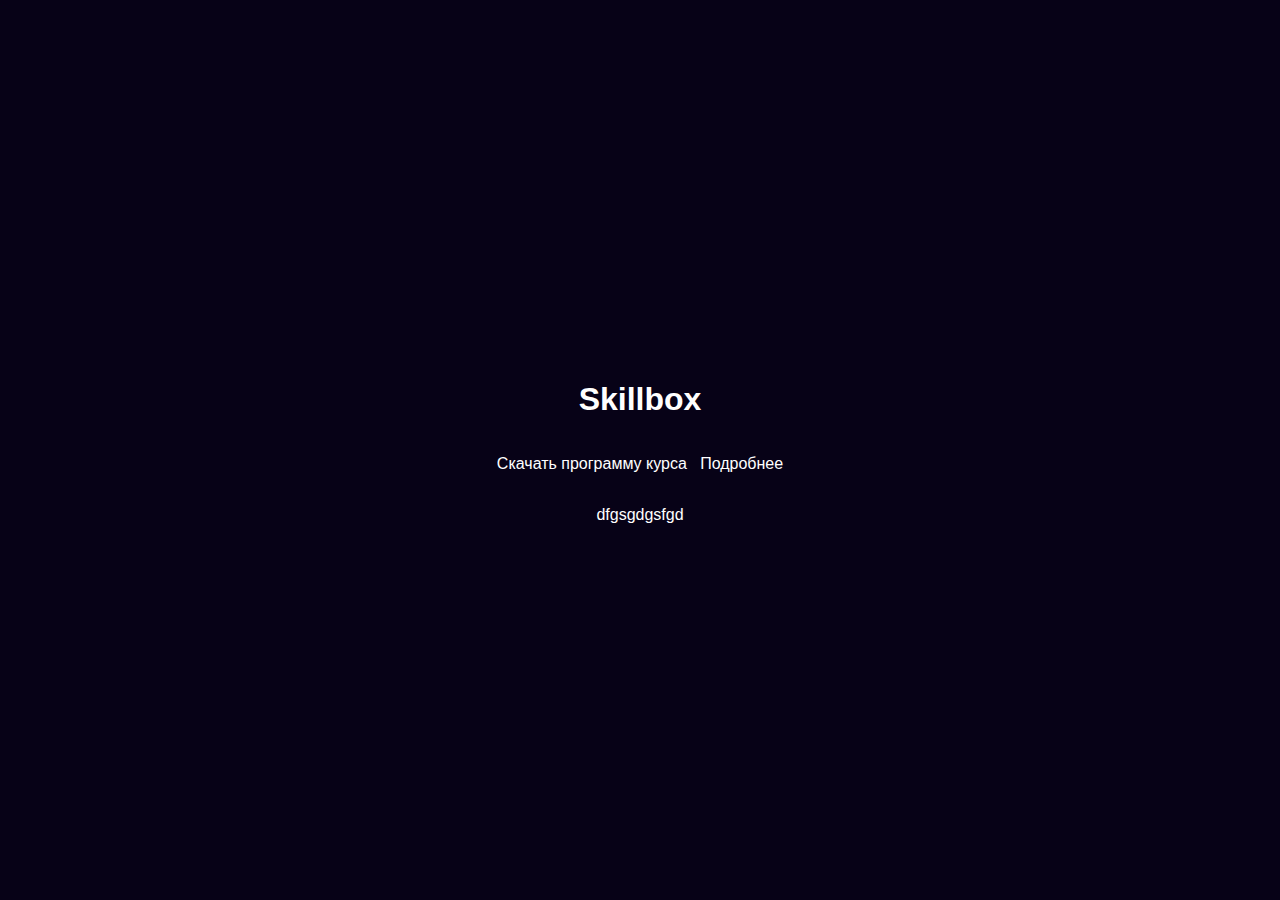
==== index.html @ 5cd2bcd2 "Добавление файлов" ====
<!DOCTYPE html>
<html lang="ru">
<head>
  <meta charset="UTF-8">
  <meta http-equiv="X-UA-Compatible" content="IE=edge">
  <meta name="viewport" content="width=device-width, initial-scale=1.0">
  <title>Home work #2 page 1</title>
  <link rel="stylesheet" href="/css/normalize.css">
  <link rel="stylesheet" href="/css/style.css">
</head>
<body>
  <div class="main-content">
    <h1 class="logo"><a href="https://skillbox.ru/" target="_blank">Skillbox</a></h1>
  <p>
    <a href="/docs/Skillbox_Layout.docx" download="">Скачать программу курса</a>
    &nbsp;
    <a href="/program.html">Подробнее</a>
      
  </p>
  <p>
    <a href="#">dfgsgdgsfgd</a>
  </p>
  </div>
</body>
</html>
---- css/style.css ----
html {
	box-sizing: border-box;
}

*,
*::before,
*::after {
	box-sizing: inherit;
}

a {
	color: inherit;
	text-decoration: none;
}

img {
	max-width: 100%;
}

body {
	font-family: 'font', sans-serif;
}


.main__table {
  border: 1px solid #000;
  border-collapse: collapse;
}

.main__table th, tr, td {
  border: 1px solid #000;
  padding: 5px 5px;
}

.main-content{
  display: flex;

  flex-direction: column;

  align-items: center;

  justify-content: center;

  min-height: 100vh;

  color: #fff;

  background-color: #070217;
}
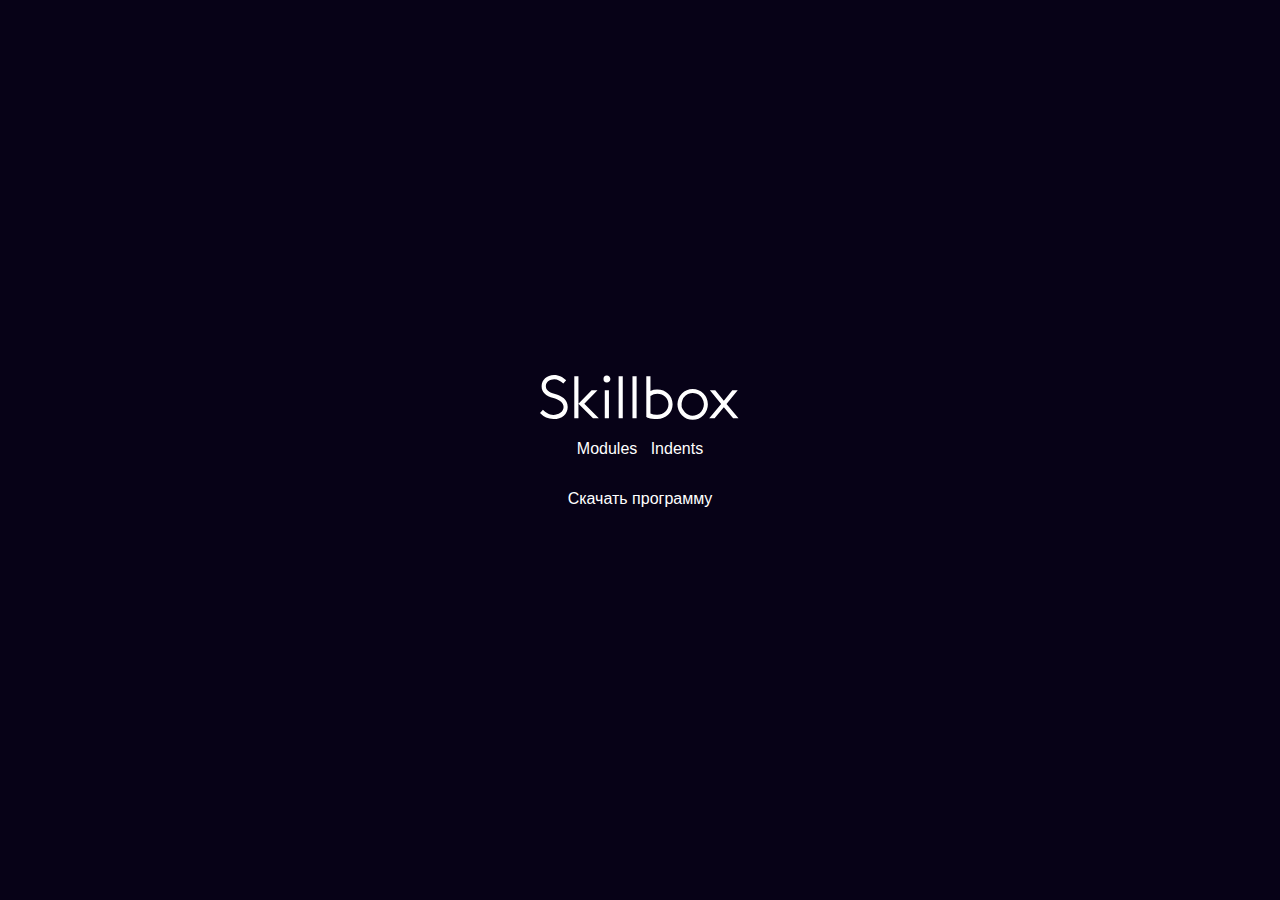
==== commit 6cac7674: "начало" ====
--- a/index.html
+++ b/index.html
@@ -4,21 +4,24 @@
   <meta charset="UTF-8">
   <meta http-equiv="X-UA-Compatible" content="IE=edge">
   <meta name="viewport" content="width=device-width, initial-scale=1.0">
-  <title>Home work #2 page 1</title>
+  <title>Home work #3 page 1</title>
   <link rel="stylesheet" href="/css/normalize.css">
   <link rel="stylesheet" href="/css/style.css">
 </head>
 <body>
   <div class="main-content">
-    <h1 class="logo"><a href="https://skillbox.ru/" target="_blank">Skillbox</a></h1>
+    <a 
+      href="https://skillbox.ru/" target="_blank">
+      <img class="img_logo"  src="/image/icon.svg" width="200" alt="skillbox-logo">
+    </a>
   <p>
-    <a href="/docs/Skillbox_Layout.docx" download="">Скачать программу курса</a>
+    <a href="#" download="">Modules</a>
     &nbsp;
-    <a href="/program.html">Подробнее</a>
+    <a href="#">Indents</a>
       
   </p>
   <p>
-    <a href="#">dfgsgdgsfgd</a>
+    <a href="#">Скачать программу</a>
   </p>
   </div>
 </body>
--- a/css/style.css
+++ b/css/style.css
@@ -43,9 +43,14 @@
 
   min-height: 100vh;
 
-  color: #fff;
+  color: rgb(255, 255, 255);
 
   background-color: #070217;
 }
+/* .img_logo{
+  display: fill;
+  fill: rgb(197, 118, 118);
+
+} */
  
 
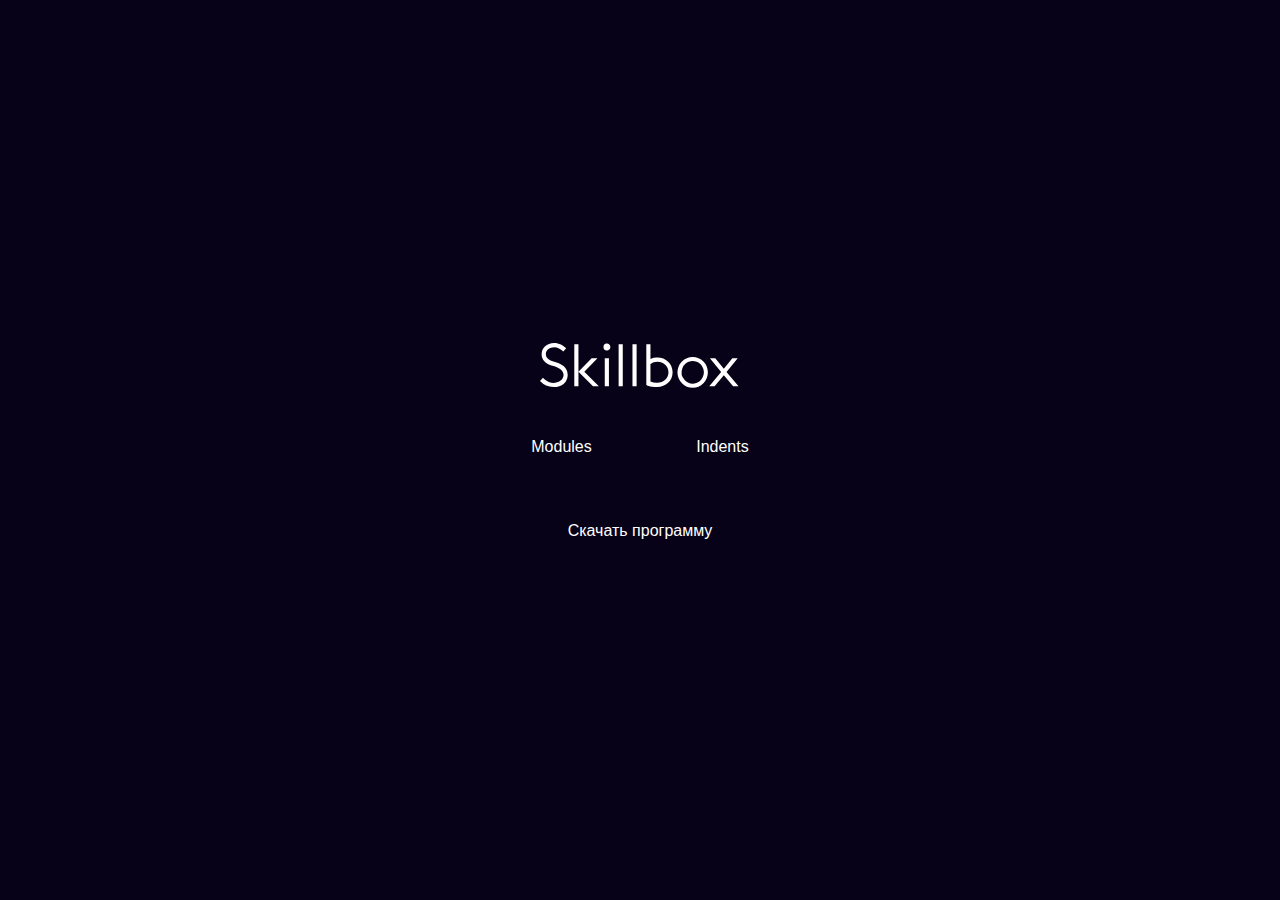
==== commit 426d9fa8: "21062021" ====
--- a/index.html
+++ b/index.html
@@ -12,16 +12,16 @@
   <div class="main-content">
     <a 
       href="https://skillbox.ru/" target="_blank">
-      <img class="img_logo"  src="/image/icon.svg" width="200" alt="skillbox-logo">
+      <img class="img-logo"  src="/image/icon.svg" width="200" alt="skillbox-logo">
     </a>
-  <p>
-    <a href="#" download="">Modules</a>
-    &nbsp;
+  <div class="img-logo">
+    <a class="index-link" href="#" >Modules</a>
+    
     <a href="#">Indents</a>
       
-  </p>
+  </div>
   <p>
-    <a href="#">Скачать программу</a>
+    <a href="/docs/Skillbox_Layout.docx" download="">Скачать программу</a>
   </p>
   </div>
 </body>
--- a/css/style.css
+++ b/css/style.css
@@ -46,11 +46,14 @@
   color: rgb(255, 255, 255);
 
   background-color: #070217;
+  
 }
-/* .img_logo{
-  display: fill;
-  fill: rgb(197, 118, 118);
+.img-logo{
+  display: block;
+  margin-bottom: 50px;
+}
+.index-link{
+  margin-right: 100px;
 
-} */
- 
+}
 
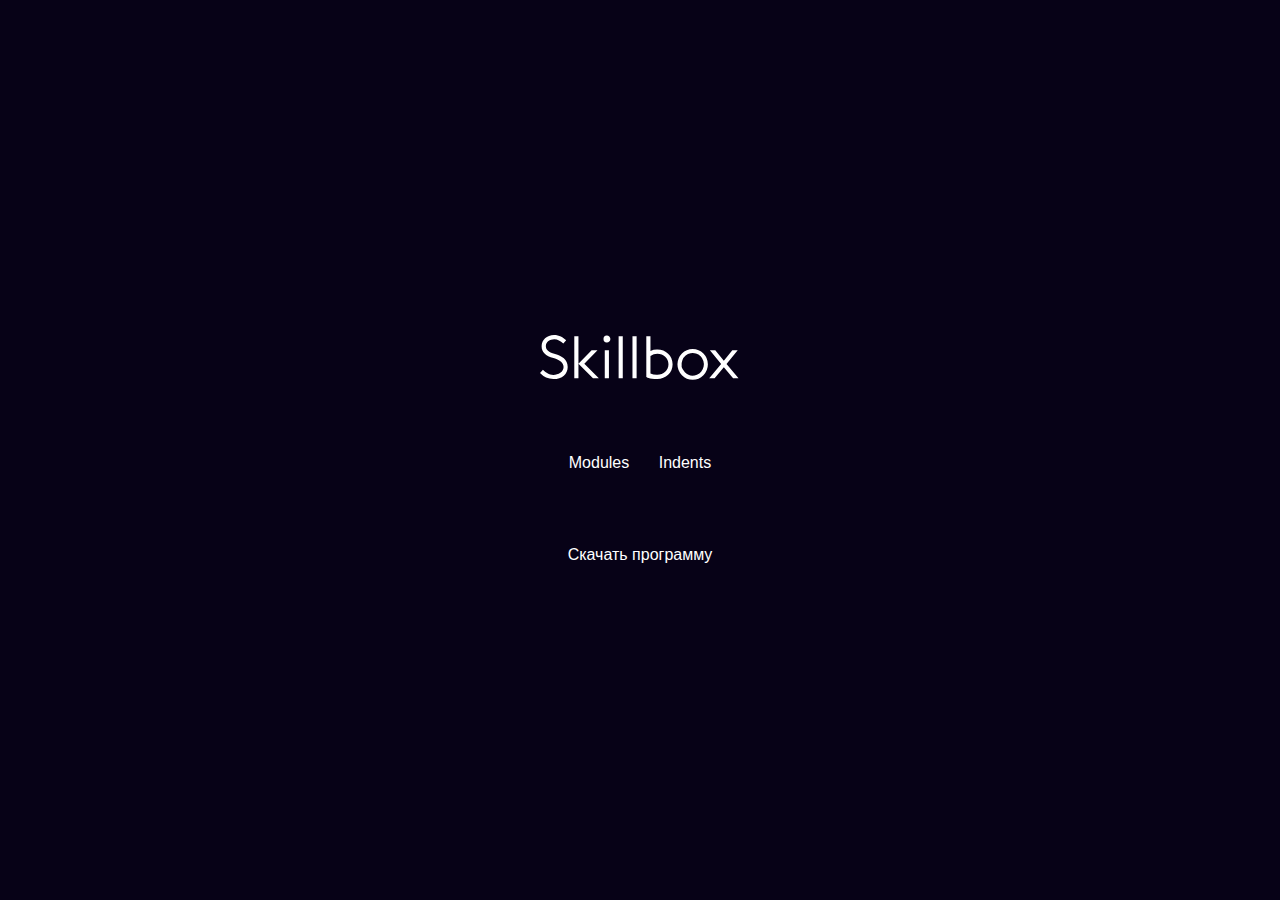
==== commit ee7f2b4f: "22062021" ====
--- a/index.html
+++ b/index.html
@@ -10,19 +10,16 @@
 </head>
 <body>
   <div class="main-content">
-    <a 
-      href="https://skillbox.ru/" target="_blank">
+    <a href="https://skillbox.ru/" target="_blank">
       <img class="img-logo"  src="/image/icon.svg" width="200" alt="skillbox-logo">
     </a>
-  <div class="img-logo">
-    <a class="index-link" href="#" >Modules</a>
-    
-    <a href="#">Indents</a>
-      
-  </div>
-  <p>
-    <a href="/docs/Skillbox_Layout.docx" download="">Скачать программу</a>
-  </p>
+    <div class="index-link">
+      <a  href="program.html" >Modules</a>
+      <a href="article.html">Indents</a>
+    </div>
+    <div>
+      <a href="/docs/skillbox.docx" download="">Скачать программу</a>
+    </div>
   </div>
 </body>
 </html>
--- a/css/style.css
+++ b/css/style.css
@@ -46,14 +46,33 @@
   color: rgb(255, 255, 255);
 
   background-color: #070217;
-  
+
 }
 .img-logo{
   display: block;
   margin-bottom: 50px;
 }
 .index-link{
-  margin-right: 100px;
+  display: inline-block;
+  margin-bottom: 50px;
+  padding: 24px 49px;
 
 }
+.index-link a:not(:last-child){
+  margin-right: 25px;
+}
 
+.container{
+  margin: 0 auto;
+padding: 80px 0;
+width: 1170px;
+}
+.container p{
+  padding: 0px 500px 0px 0px;
+}
+.box-1{
+  display: inline-block;
+  background-color: gray;
+  padding: 0px 20px;
+  border-radius: 20px;
+}
